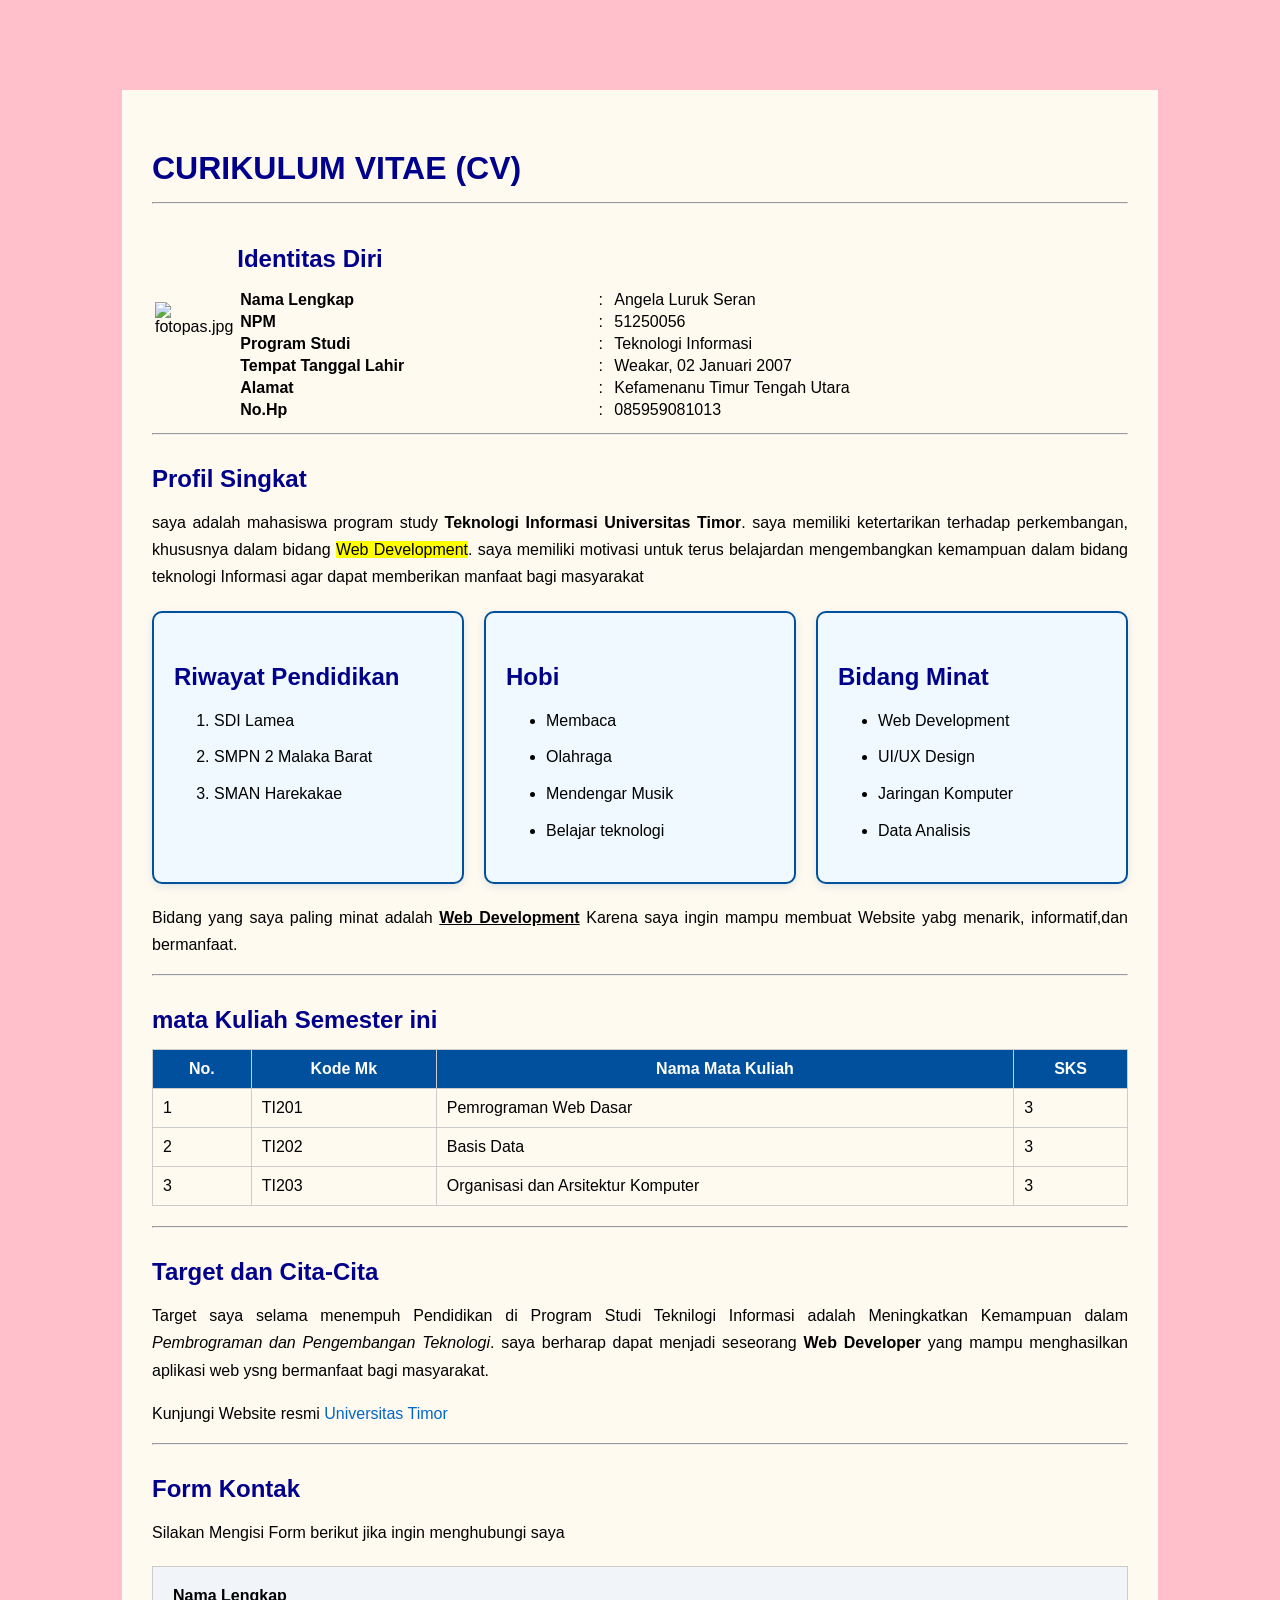
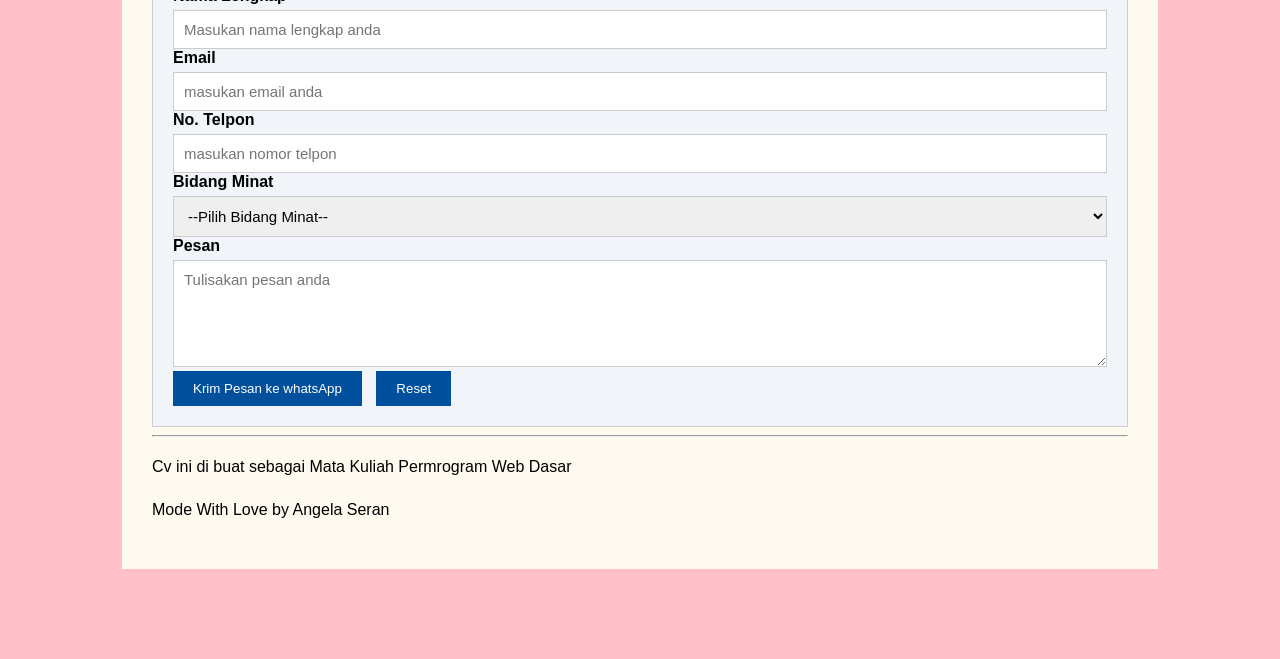
==== index.html @ 50d25ec2 "Update index.html" ====
<!DOCTYPE html>
<html>
<head>
    <meta charset="utf-8">
    <meta name="viewport" content="width=device-width, initial-scale=1.0">
    <title>CURIKULUM VITAE (CV)</title>
    <link rel="stylesheet" href="./styles.css">


</head>
<body>
<div class="container">


    <h1>CURIKULUM VITAE (CV)</h1>
    <hr>
    <table class="Identitas">
        <tr>
        
            <td>
                <img src="..image//fotopas.jpg" width="142px" alt="fotopas.jpg" width="142px">
            </td>
            
                <td class="kolom Identitas">
                    <h2>Identitas Diri</h2>
                        <table class="data  Identitas">
                        <tr>
                           <td><strong>Nama Lengkap</strong></td>
                           <td>:</td>
                           <td>Angela Luruk Seran</td>
                    </tr>
                    <tr>
                        <td><strong>NPM</strong></td>
                        <td>:</td>
                        <td>51250056</td>
                    </tr>
                    <tr>
                        <td><strong>Program Studi</strong></td>
                        <td>:</td>
                        <td>Teknologi Informasi</td>
                    </tr>
                    <tr>
                        <td><strong>Tempat Tanggal Lahir</strong> </td>
                        <td>:</td>
                        <td>Weakar, 02 Januari 2007</td>
                    </tr>
                    <tr>
                        <td><strong>Alamat</strong> </td>
                        <td>:</td>
                        <td>Kefamenanu Timur Tengah Utara</td>
                    </tr>
                    <tr>
                        <td><strong>No.Hp</strong> </td>
                        <td>:</td>
                        <td>085959081013</td>
                    </tr>
                </table>
            </td>
        </tr>
    </table>
    <hr>
    <h2>Profil Singkat</h2>
    <p>saya adalah mahasiswa program study <strong>Teknologi Informasi Universitas Timor</strong>.
    saya memiliki ketertarikan terhadap perkembangan, khususnya dalam bidang <mark>Web Development</mark>.
    saya memiliki motivasi untuk terus belajardan mengembangkan kemampuan dalam bidang teknologi Informasi 
    agar dapat memberikan manfaat bagi masyarakat
    </p>
   <div class="informasi">

    <div class="pendidikan">
        <h2>Riwayat Pendidikan</h2>
        <ol>
            <li>SDI Lamea</li>
            <li>SMPN 2 Malaka Barat</li>
            <li>SMAN Harekakae</li>
        </ol>
    </div>

    <div class="hobi">
        <h2>Hobi</h2>
        <ul>
            <li>Membaca</li>
            <li>Olahraga</li>
            <li>Mendengar Musik</li>
            <li>Belajar teknologi</li>
        </ul>
    </div>

    <div class="minat">
        <h2>Bidang Minat</h2>
        <ul>
            <li>Web Development</li>
            <li>UI/UX Design</li>
            <li>Jaringan Komputer</li>
            <li>Data Analisis</li>
        </ul>
    </div>
</div>
    <p>Bidang yang saya paling minat adalah <strong><u>Web Development</u> </strong>
        Karena saya ingin mampu membuat Website yabg menarik, informatif,dan bermanfaat.
    </p>
    <hr>
    <h2>mata Kuliah Semester ini</h2>
    <table class="tabel-matakuliah">
        <tr>
            <th>No.</th>
            <th>Kode Mk</th>
            <th>Nama Mata Kuliah</th>
            <th>SKS</th>
        </tr>
        <tr>
            <td>1</td>
            <td>TI201</td>
            <td>Pemrograman Web Dasar</td>
            <td>3</td>
        </tr>
        <tr>
            <td>2</td>
            <td>TI202</td>
            <td>Basis Data</td>
            <td>3</td>
        </tr>
        <tr>
            <td>3</td>
            <td>TI203</td>
            <td>Organisasi dan Arsitektur Komputer</td>
            <td>3</td>
        </tr>
    </table>
    <hr>
    <h2>Target dan Cita-Cita</h2>
    <p>Target saya selama menempuh Pendidikan di Program Studi Teknilogi Informasi adalah Meningkatkan Kemampuan dalam
    <em>Pembrograman dan Pengembangan Teknologi</em>.
    saya berharap dapat menjadi seseorang <strong>Web Developer</strong> yang mampu menghasilkan aplikasi web ysng bermanfaat  bagi masyarakat.
    </p>
    <p>Kunjungi Website resmi<a href="https://unimor.ac.id" target="_blank"> Universitas Timor </a> 
    </p>
 <hr>   
 <h2>Form Kontak</h2>
 <p>Silakan Mengisi Form berikut jika ingin menghubungi saya </p>
 <form id ="formkontak">
    <div>
        <label for="nama">Nama Lengkap</label>
        <input type="text" id="nama" 
         placeholder="Masukan nama lengkap anda">
    </div>
    <div>
        <label for="email">Email</label>
        <input type="email" id="email" name="email"
        placeholder="masukan email anda">
    </div>
    <div class="From-group">
        <label>No. Telpon</label>
        <input type="tel" id ="telpon" name="telpon"
        placeholder="masukan nomor telpon">     
    </div>
    <div class="From-group">
        <label for="minat">Bidang Minat</label>

        <select id="minat" name="minat">
            <option value="">--Pilih Bidang Minat--</option>
            <option value="web">Web Development</option>
            <option value="uiux">UI/UX Design</option>
            <option value="ai">Artifikal Intelligent</option>
            <option value="data">Data Analisis</option>
        </select>
    </div>
    <div class="From-group">
        <label for="pesan">Pesan</label>
        <textarea id="pesan" name="pesan" rows="5" placeholder=
        "Tulisakan pesan anda"></textarea>
    </div>

    <button type="submit">Krim Pesan ke whatsApp</button>
    <button type="reset">Reset</button>
 </form>
 <hr>

 <p>Cv ini di buat sebagai Mata Kuliah Permrogram Web Dasar</p>
 <p>Mode With Love by Angela Seran</p>

 <script src="script.js"></script>
    </div>
</body>
</html>
---- styles.css ----
body {
    background-color: pink;
    font-family: Arial, sans-serif;
    color: #000000;
    margin: 30px auto;
    padding: 30px;
}

.container {
    width: 80%;
    margin: 30px auto;
    padding: 30px;
    background-color: floralwhite;
}

h1 {
    color: darkblue;
    margin-top: 30px;
    margin-bottom: 15px;
}

h2 {
    color: darkblue;
    margin-top: 30px;
    margin-bottom: 15px;
}

p {
    font-size: 16px;
    line-height: 1.7;
    text-align: justify;
}

.Identitas {
    width: 100%;
}

.kolom-foto {
    width: 142px;
    vertical-align: top;
    padding-right: 30px;
}

.kolom-identitas {
    vertical-align: top;
}

.Foto-profil {
    width: 142px;
    border: 3px solid #00509e;
    padding: 5px;
}

.data-identitas td {
    padding: 5px;
}

ul,
ol {
    line-height: 1.8;
}

.tabel-matakuliah {
    width: 100%;
    border-collapse: collapse;
    margin-top: 15px;
    margin-bottom: 20px;
}

.tabel-matakuliah th {
    background-color: #00509e;
    color: white;
    padding: 10px;
    border: 1px solid #cccccc;
}

.tabel-matakuliah td {
    padding: 10px;
    border: 1px solid #cccccc;
}

a {
    color: #0066cc;
    text-decoration: none;
}

a:hover {
    color: red;
    text-decoration: underline;
}

form {
    background-color: #f1f5f9;
    padding: 20px;
    margin-top: 20px;
    border: 1px solid #cccccc;
}

.form-group,
.from-group {
    margin-bottom: 15px;
}

label {
    display: block;
    font-weight: bold;
    margin-bottom: 5px;
}

input,
select,
textarea {
    width: 100%;
    padding: 10px;
    border: 1px solid #cccccc;
    box-sizing: border-box;
    font-family: "Segoe UI", Arial, sans-serif;
    font-size: 15px;
}

textarea {
    resize: vertical;
}

button {
    background-color: #00509e;
    color: white;
    padding: 10px 20px;
    border: none;
    margin-right: 10px;
    cursor: pointer;
}

button {
    background-color: #00509e;
    color: white;
    padding: 10px 20px;
    border: none;
    margin-right: 10px;
    cursor: pointer;
}

button:hover {
    background-color: #003366;
}

.footer {
    text-align: center;
    color: #666666;
    margin-top: 30px;
}

.informasi {
    display: flex;
    width: 100%;
    gap: 20px;
    margin-top: 20px;
    margin-bottom: 20px;
}

.pendidikan,
.hobi,
.minat {
    flex: 1;
    background-color: #f0f9ff;
    border: 2px solid #00509e;
    border-radius: 10px;
    padding: 20px;
    box-sizing: border-box;
    box-shadow: 0 3px 8px rgba(0, 80, 130, 0.12);
}

.pendidikan,
.hobi,
.minat = {
    margin-top: 0;
    color: darkblue;
    font-size: 19px;
}

.pendidikan li,
.hobi li,
.minat li {
    margin-bottom: 8px;
}
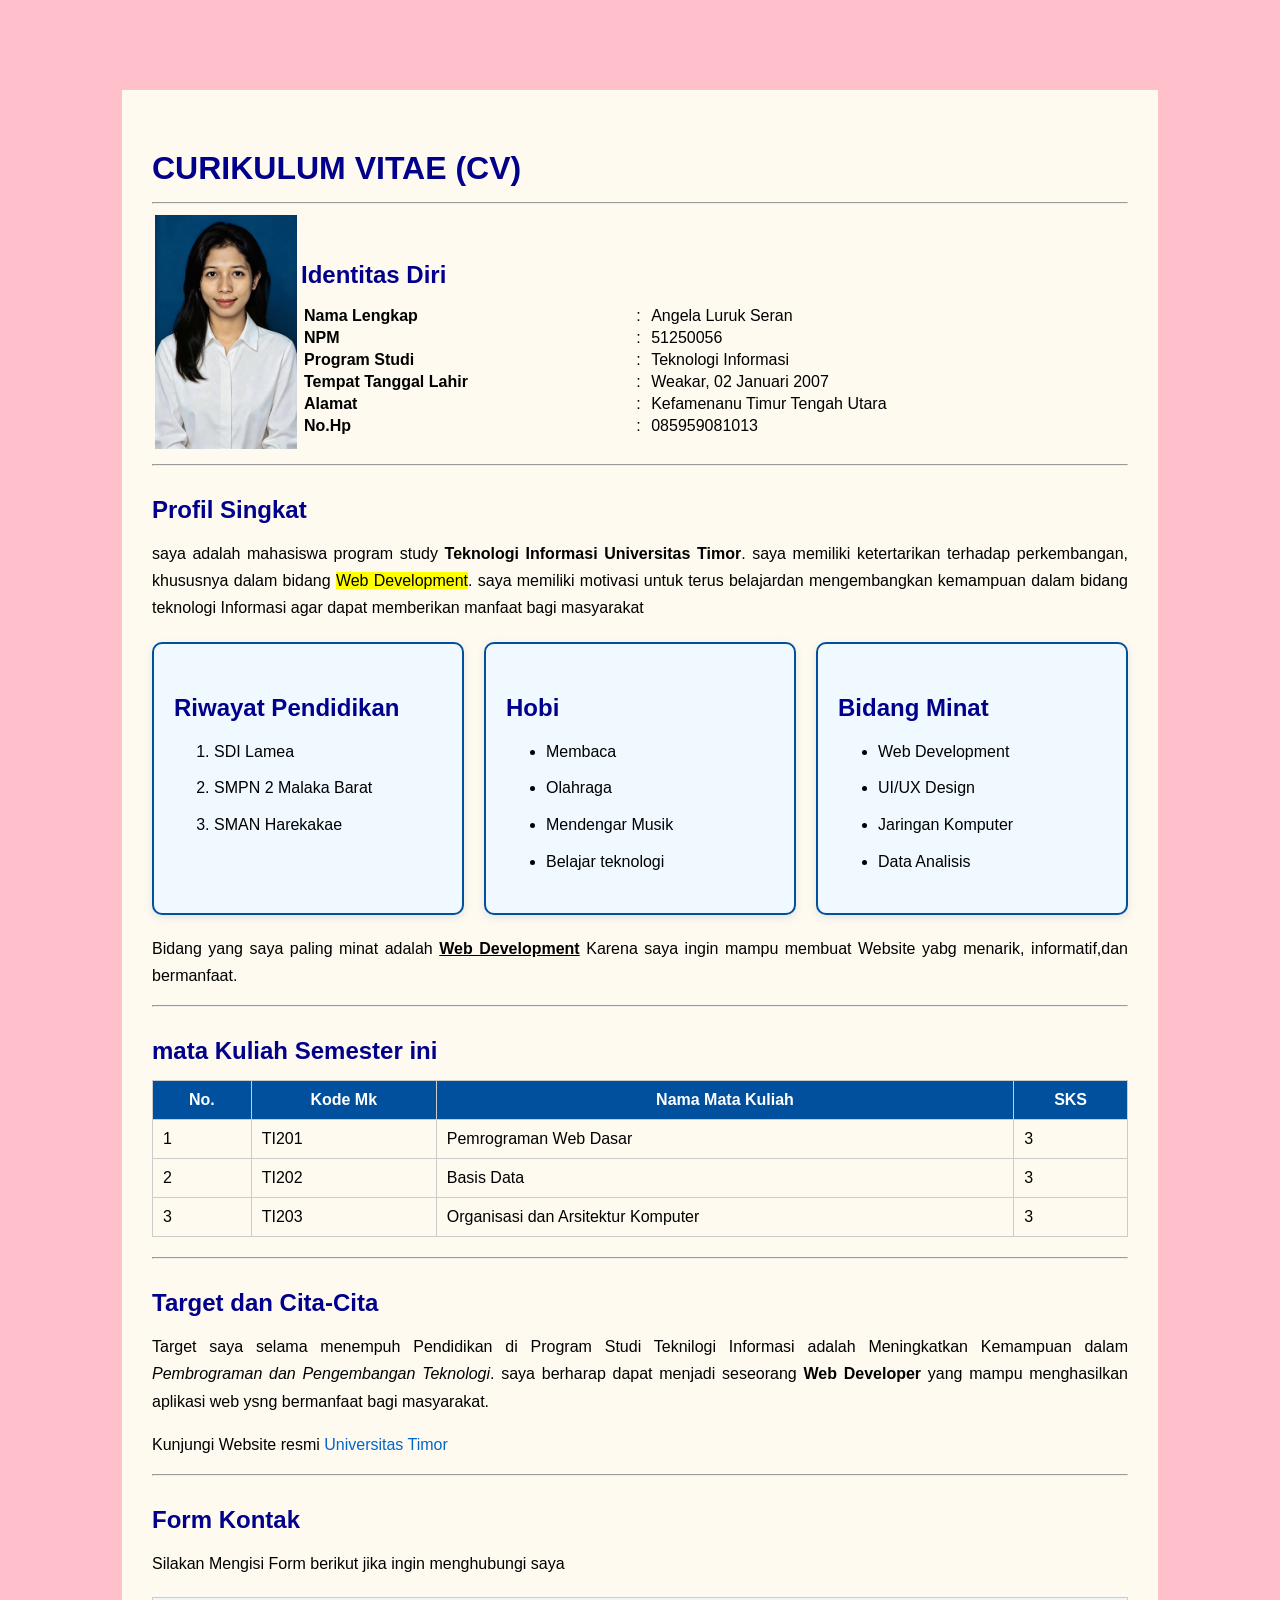
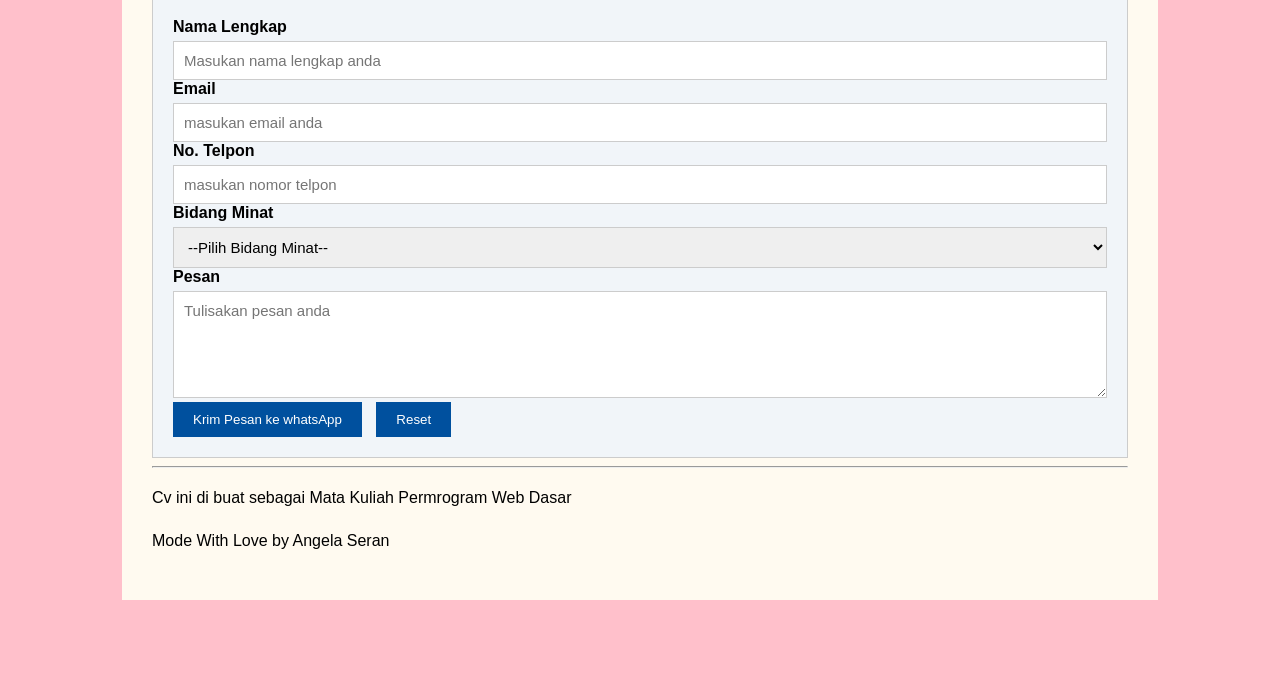
==== commit 035153b3: "Update index.html" ====
--- a/index.html
+++ b/index.html
@@ -18,7 +18,7 @@
         <tr>
         
             <td>
-                <img src="..image//fotopas.jpg" width="142px" alt="fotopas.jpg" width="142px">
+                <img src="../fotopas.jpg" width="142px" alt="foto profil" width="142px">
             </td>
             
                 <td class="kolom Identitas">
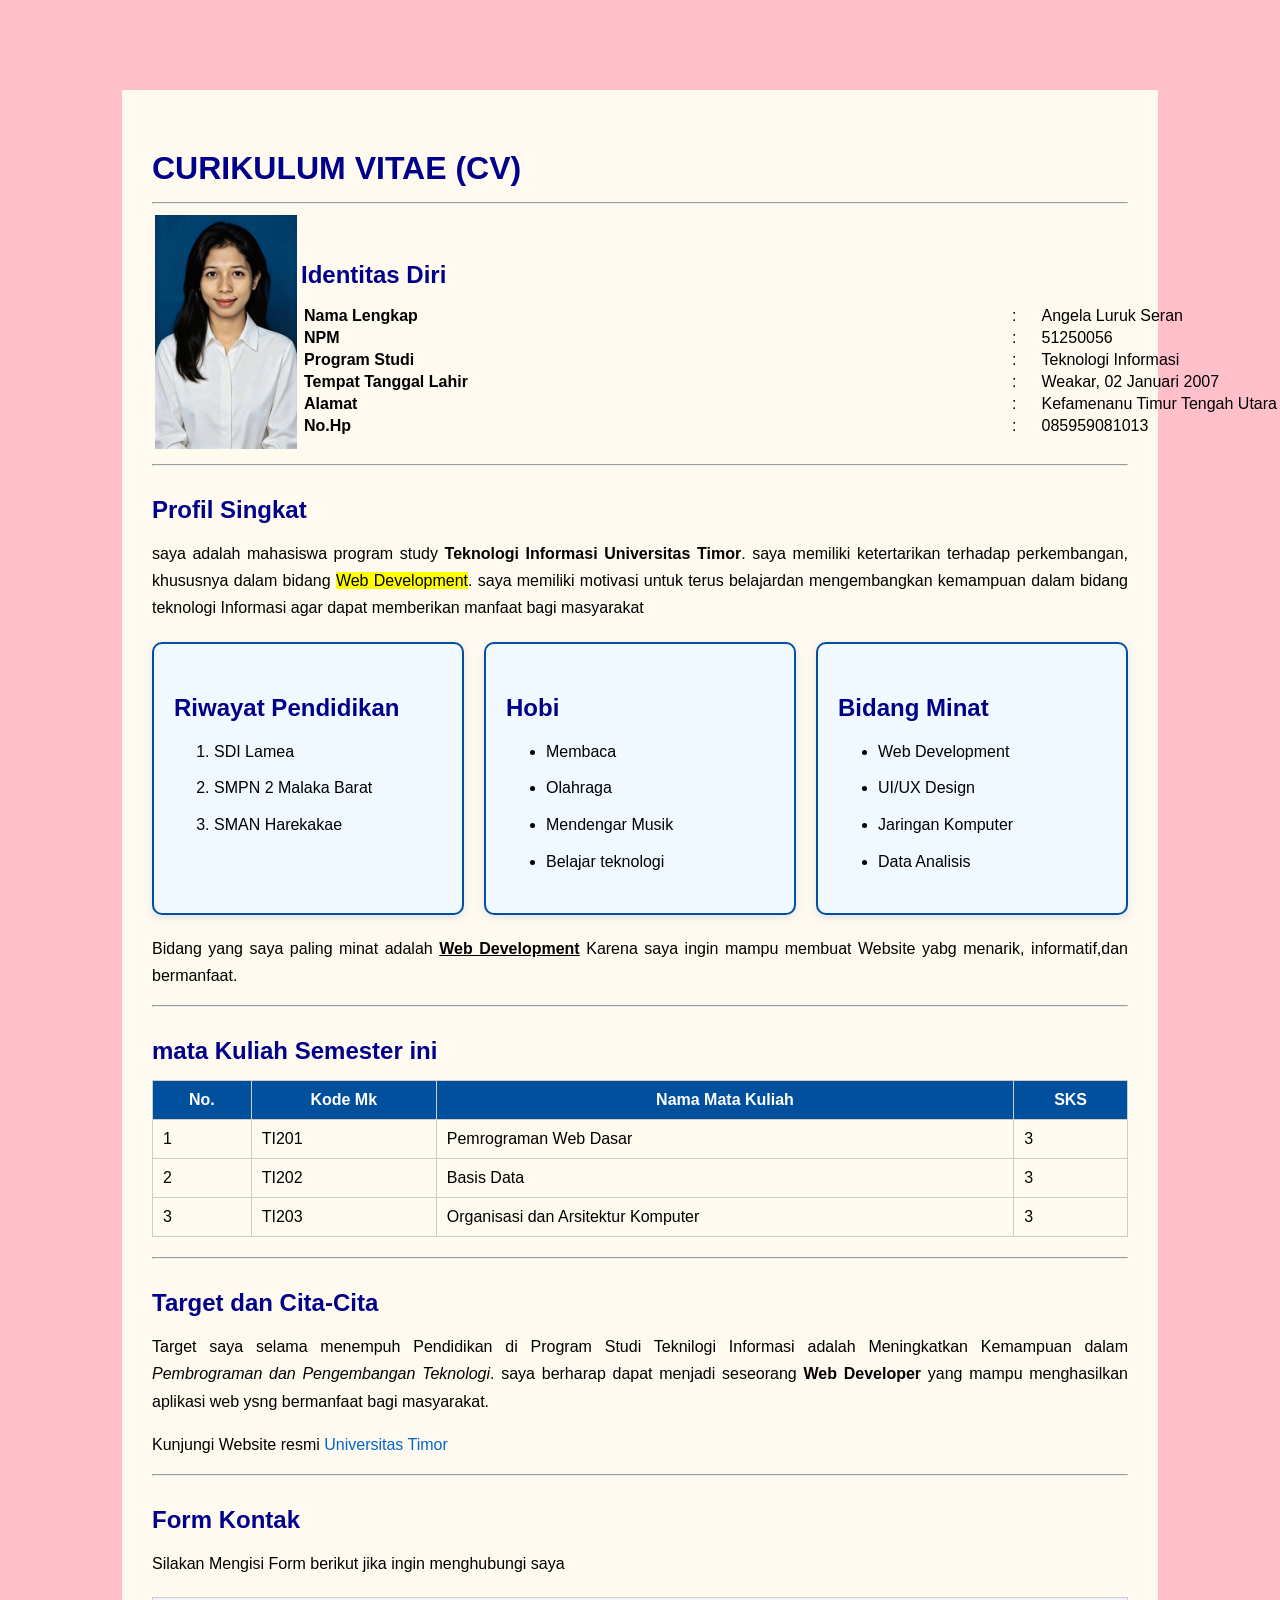
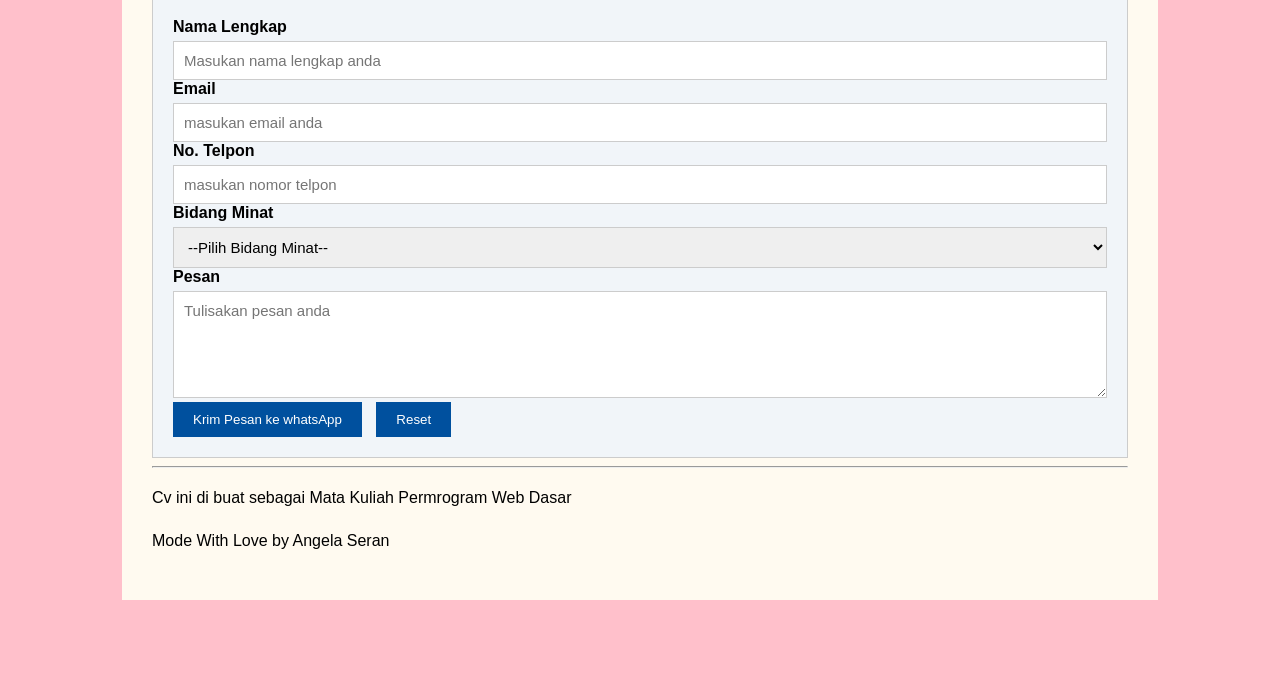
==== commit 4a79f581: "Fix HTML formatting and structure" ====
--- a/index.html
+++ b/index.html
@@ -18,7 +18,7 @@
         <tr>
         
             <td>
-                <img src="../fotopas.jpg" width="142px" alt="foto profil" width="142px">
+                <img src="../fotopas.jpg" width="142px" alt="fotopas.jpg" width="142px">
             </td>
             
                 <td class="kolom Identitas">
--- a/styles.css
+++ b/styles.css
@@ -32,7 +32,7 @@
 }
 
 .Identitas {
-    width: 100%;
+    width: 142%;
 }
 
 .kolom-foto {
@@ -182,4 +182,4 @@
 .hobi li,
 .minat li {
     margin-bottom: 8px;
-}+}
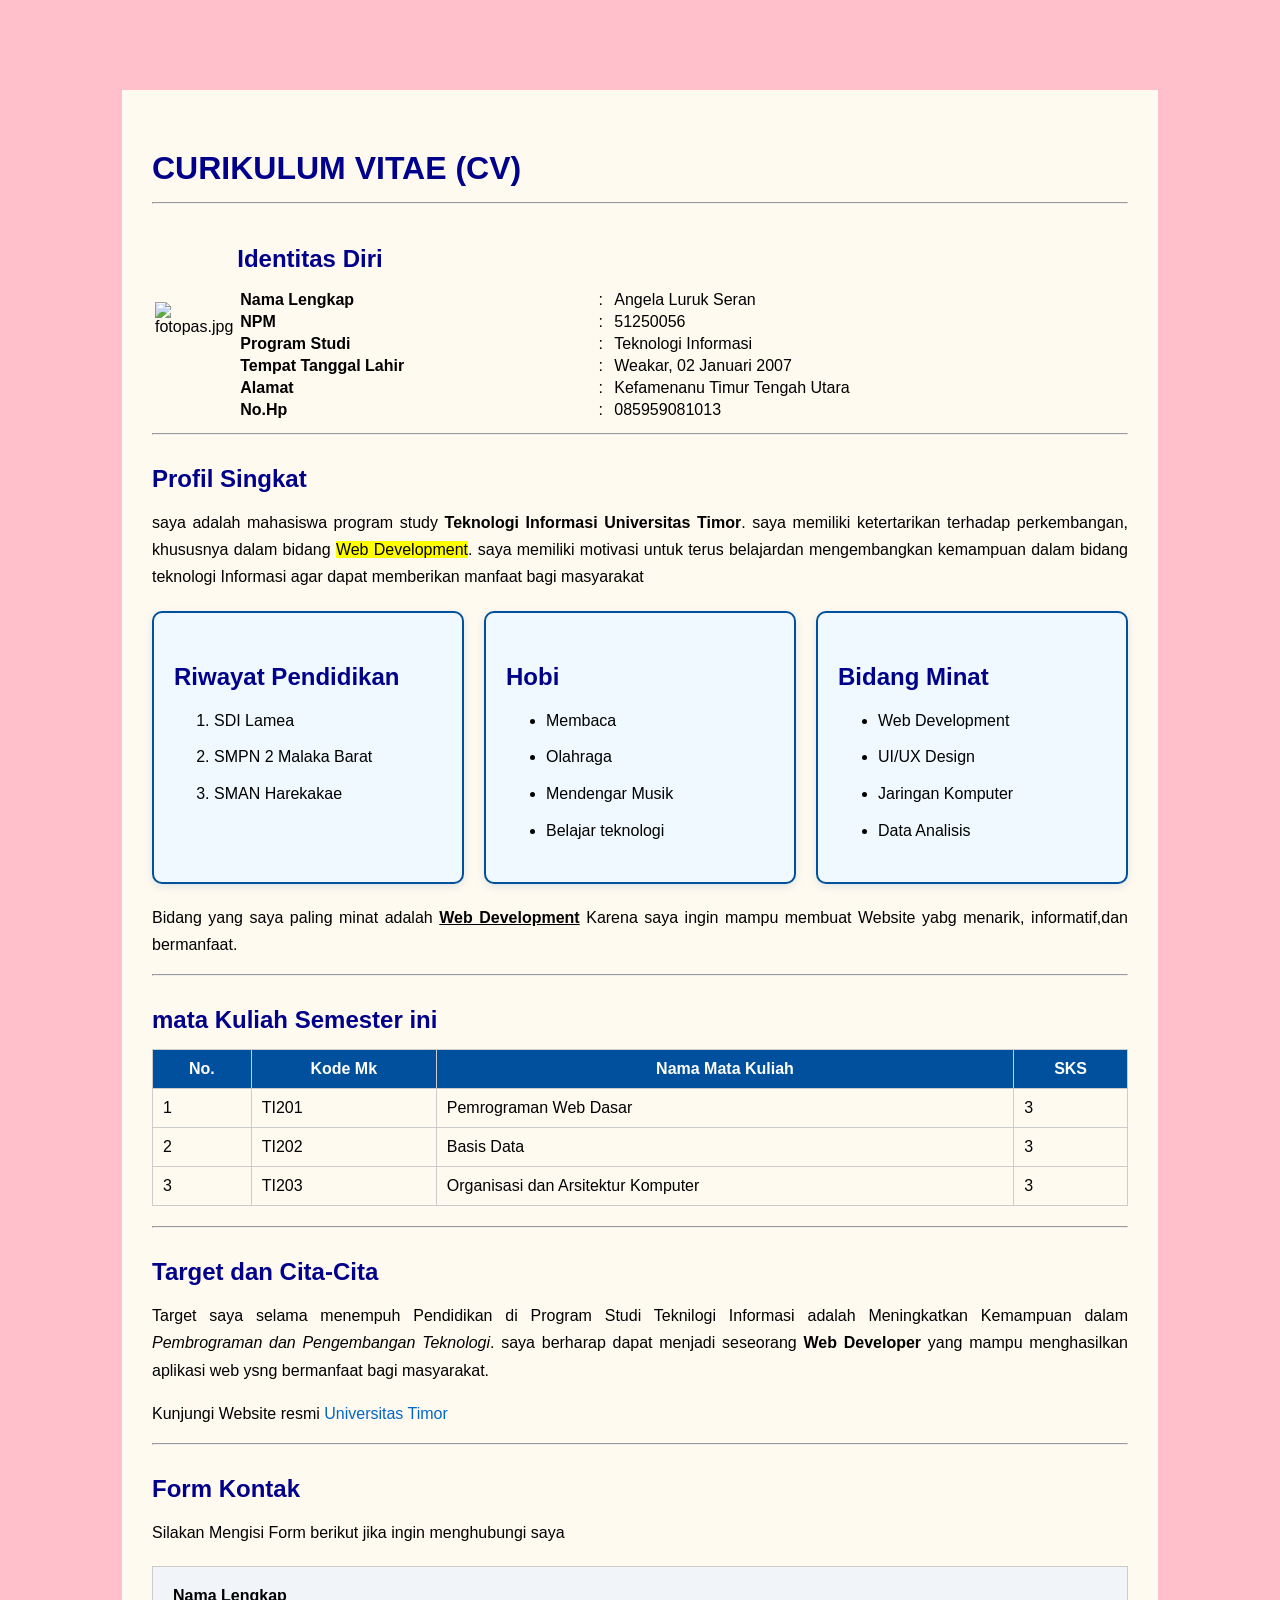
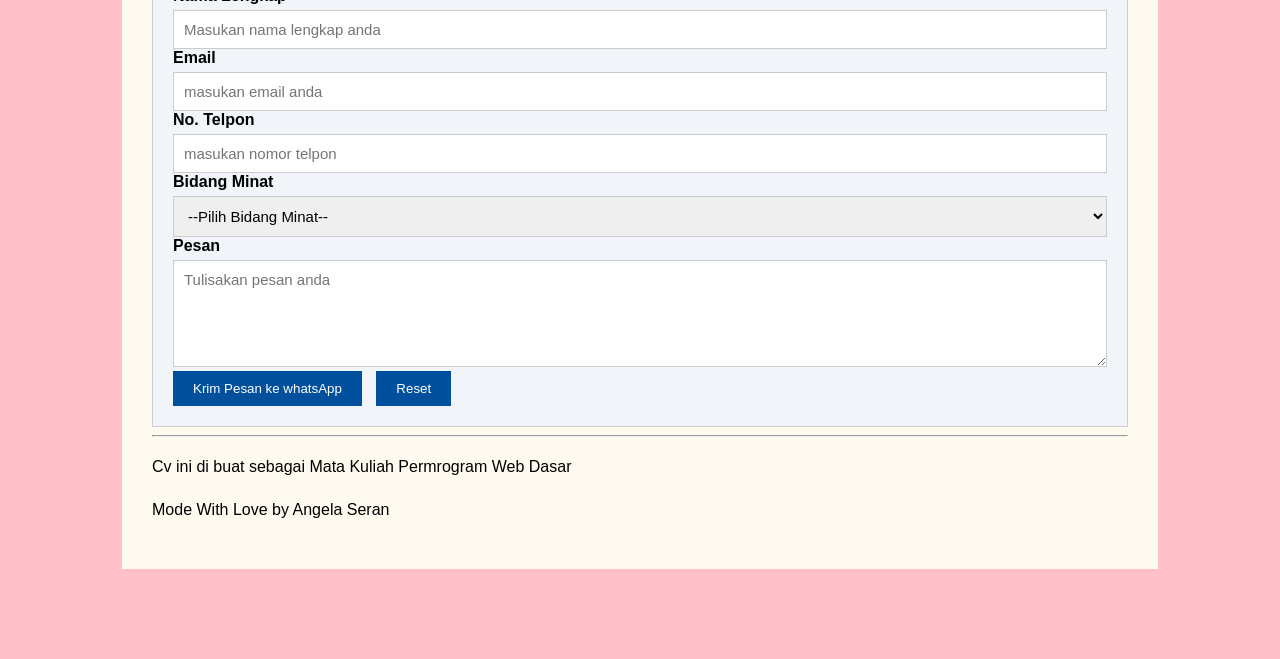
==== commit 0a9f08cd: "Fix HTML formatting and update image source" ====
--- a/index.html
+++ b/index.html
@@ -18,7 +18,7 @@
         <tr>
         
             <td>
-                <img src="../fotopas.jpg" width="142px" alt="fotopas.jpg" width="142px">
+                <img src="..image//fotopas.jpg" width="142px" alt="fotopas.jpg" width="142px">
             </td>
             
                 <td class="kolom Identitas">
--- a/styles.css
+++ b/styles.css
@@ -32,7 +32,7 @@
 }
 
 .Identitas {
-    width: 142%;
+    width: 100%;
 }
 
 .kolom-foto {
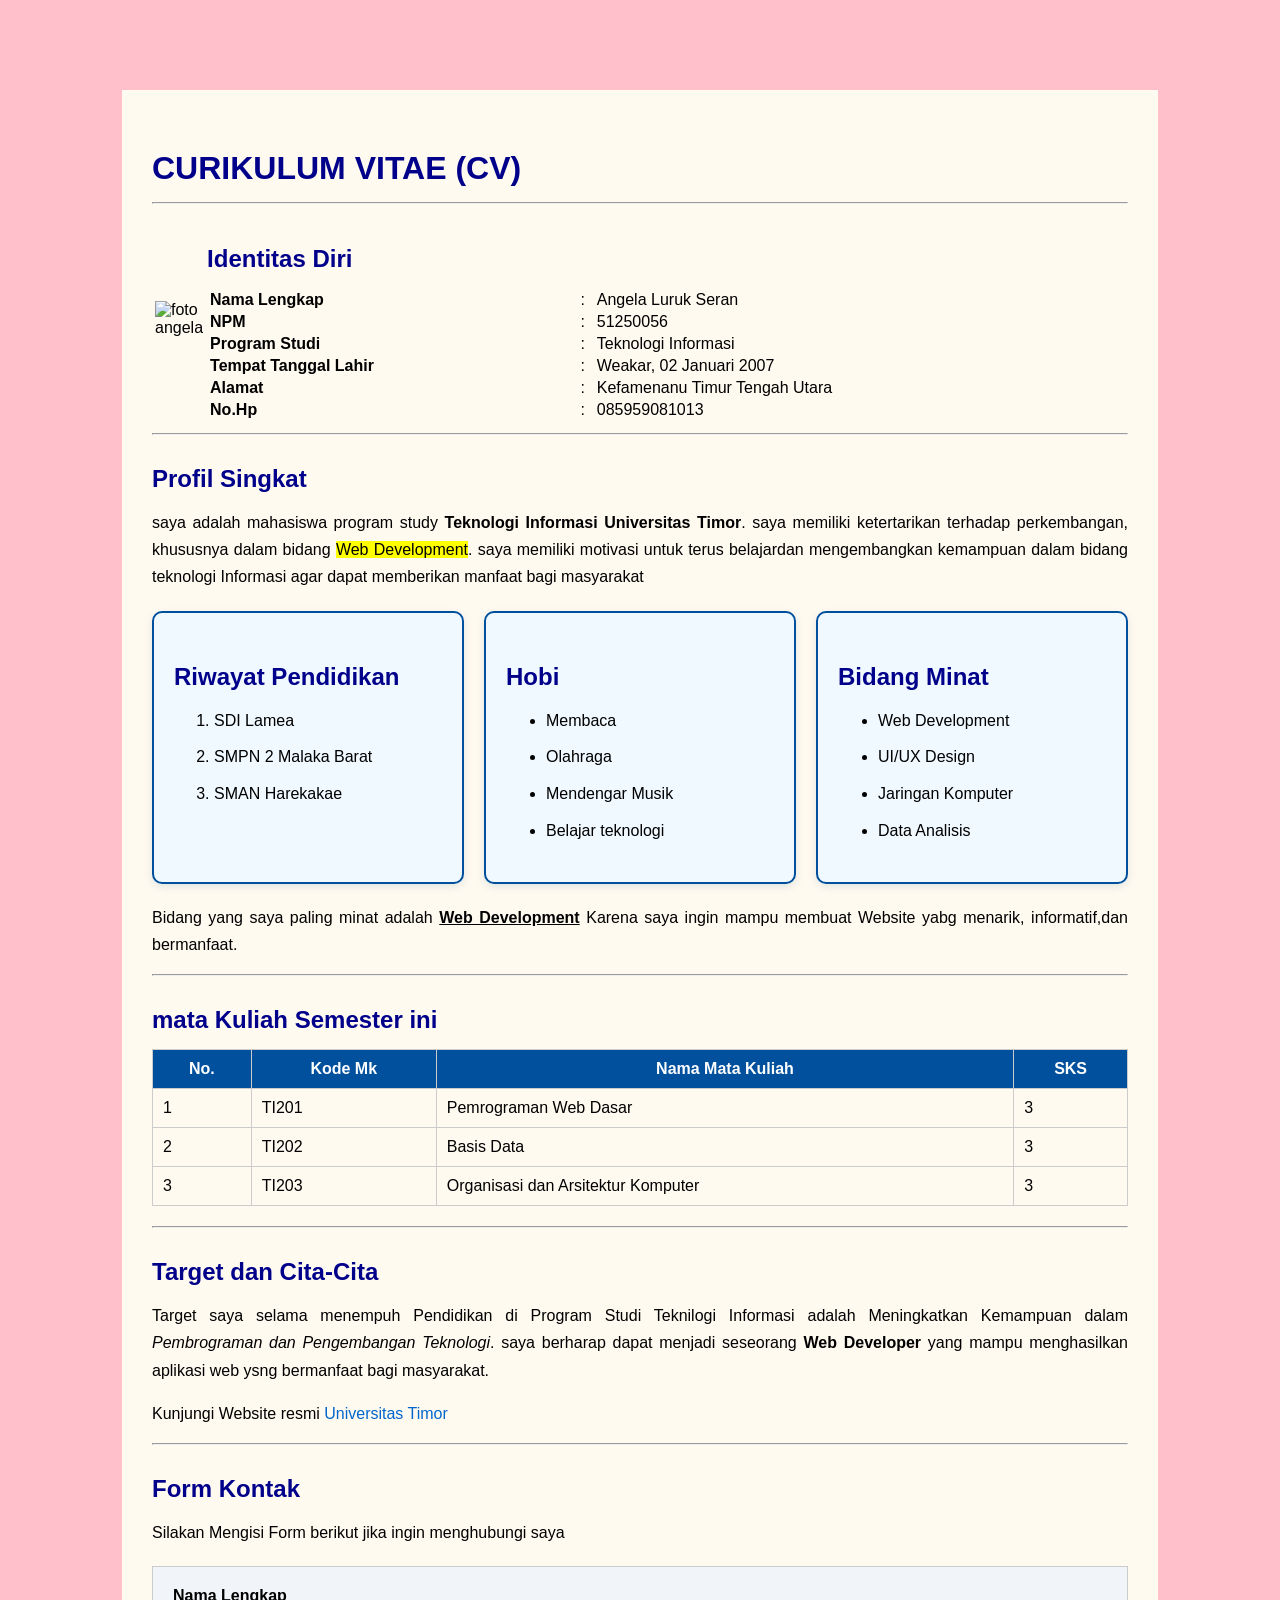
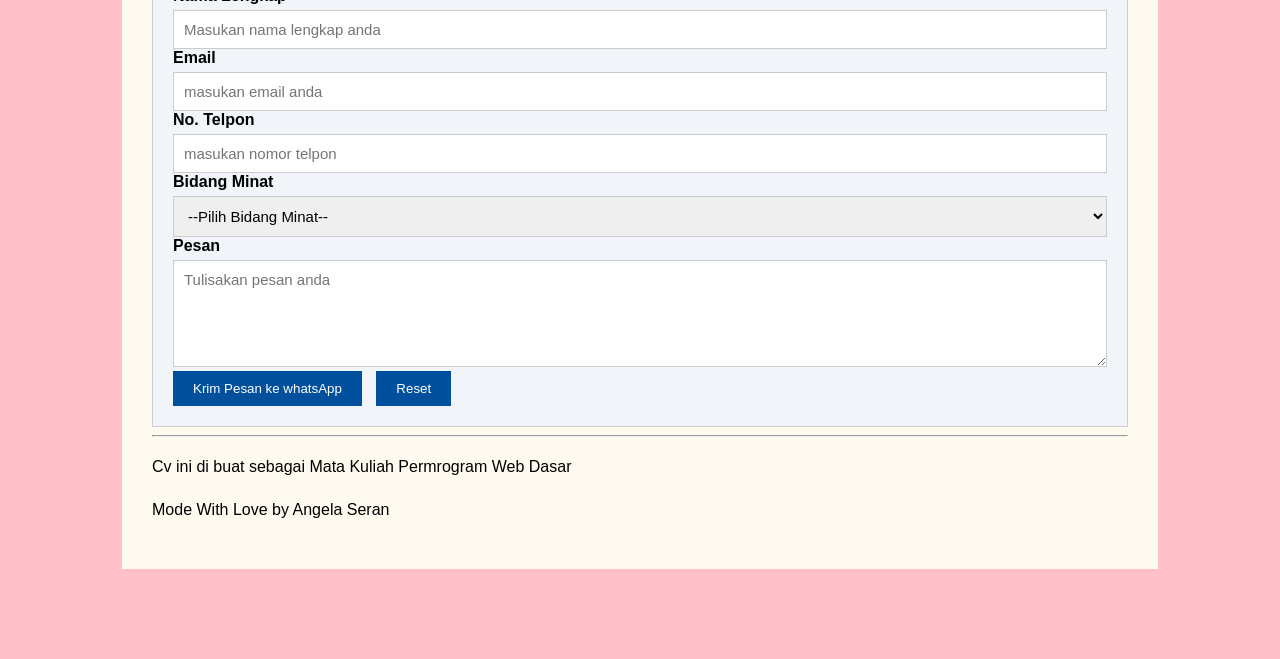
==== commit 23f87a12: "Fix HTML syntax and update image source" ====
--- a/index.html
+++ b/index.html
@@ -18,7 +18,7 @@
         <tr>
         
             <td>
-                <img src="..image//fotopas.jpg" width="142px" alt="fotopas.jpg" width="142px">
+                <img src="..image/fotopas.jpg" width="142px" alt="foto angela">
             </td>
             
                 <td class="kolom Identitas">
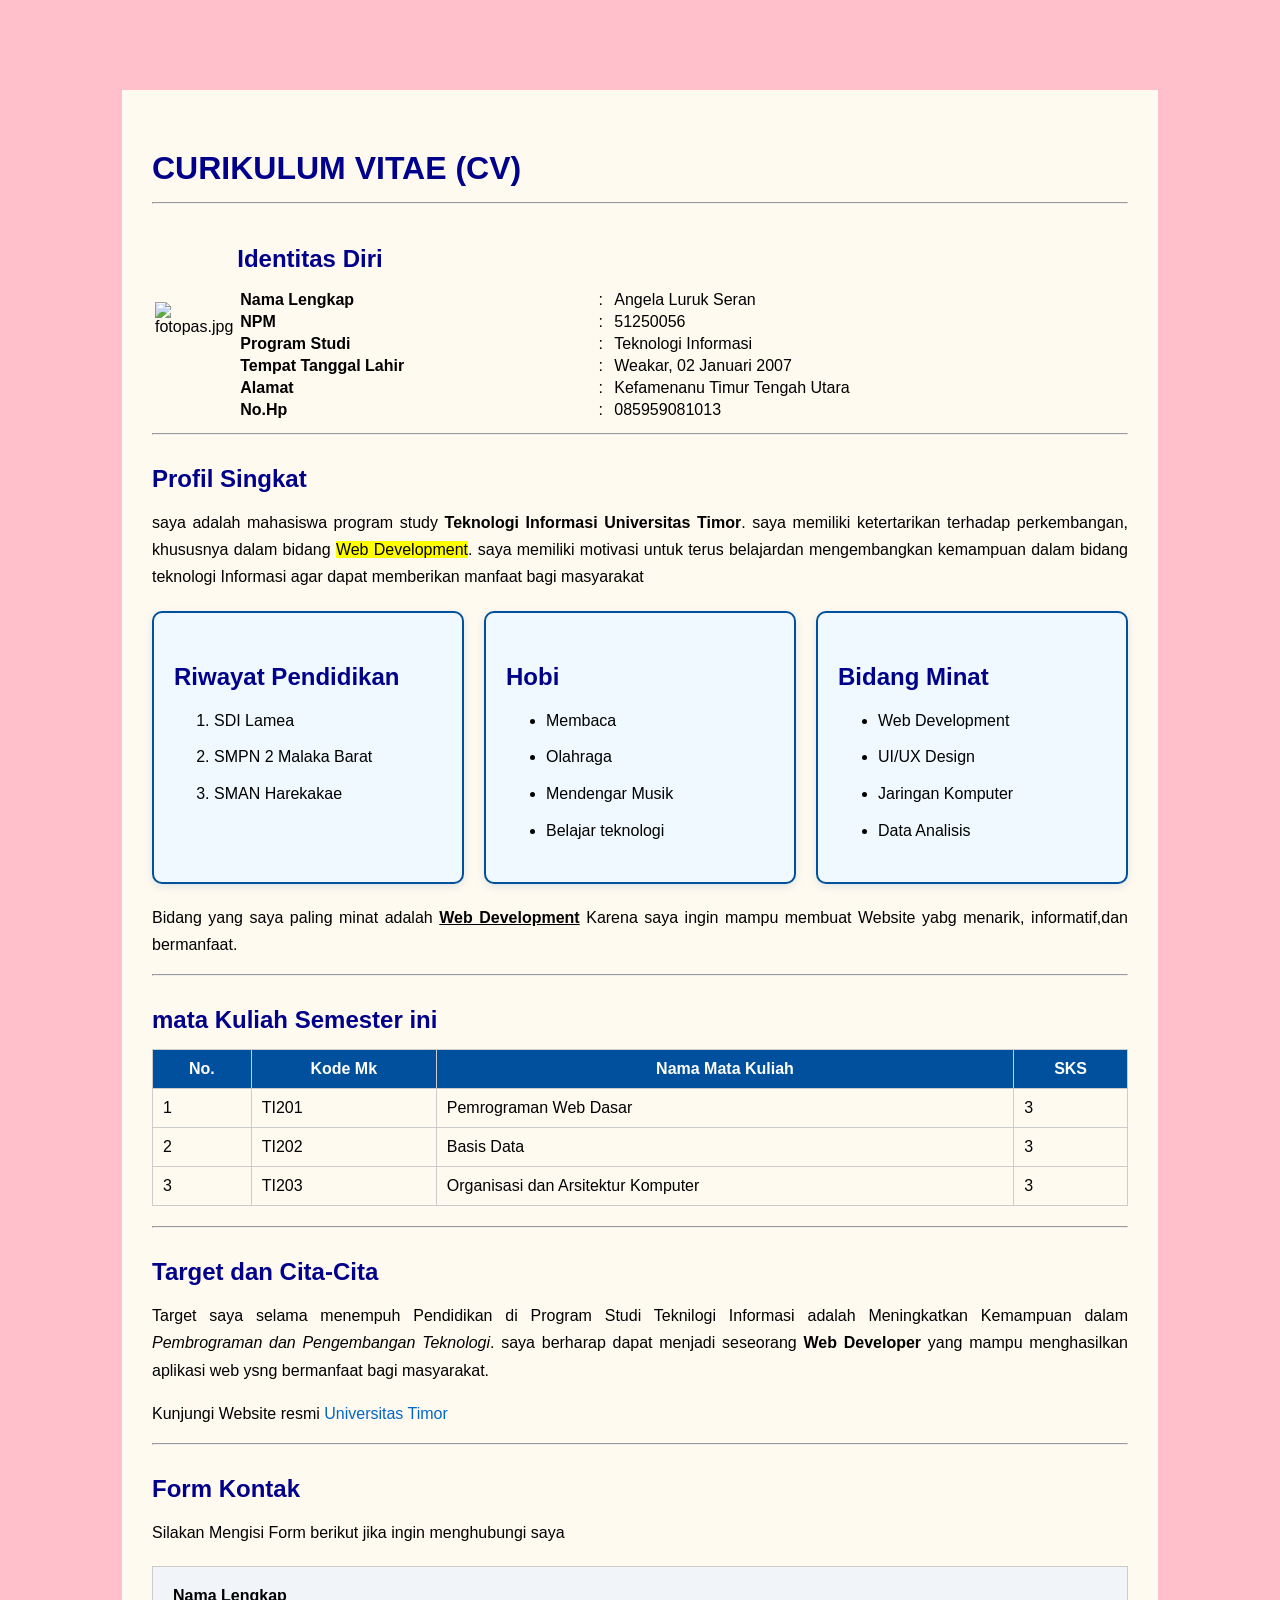
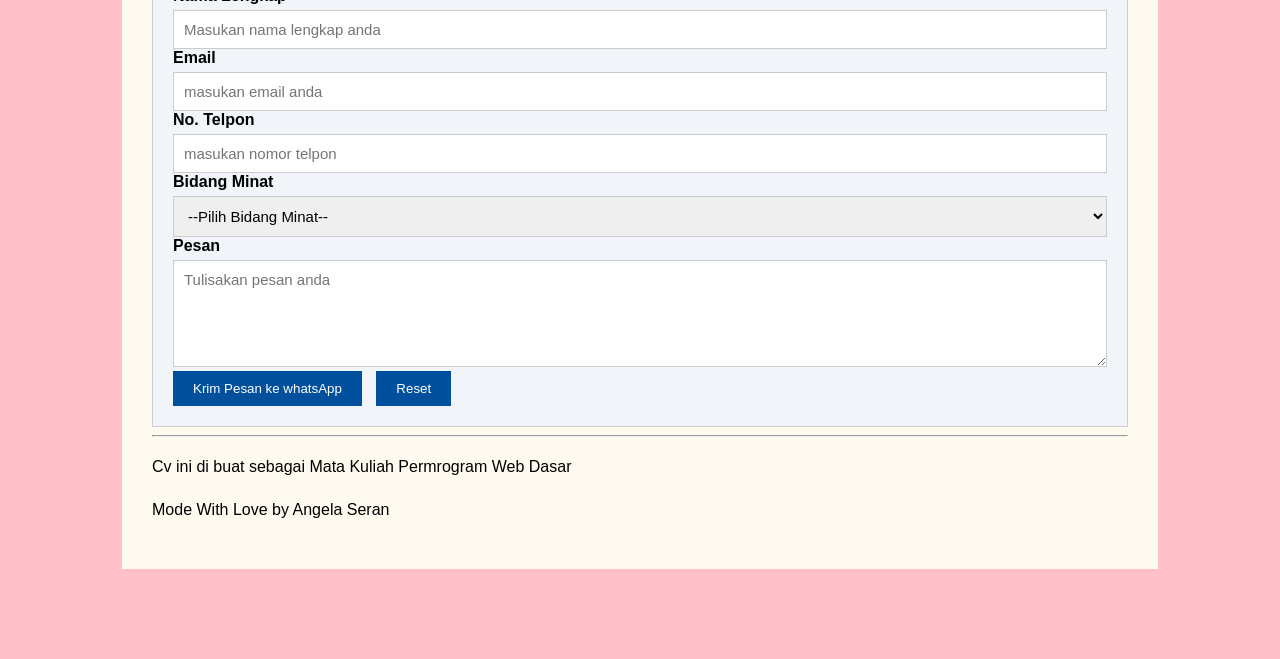
==== commit 7c1f5753: "Add files via upload" ====
--- a/index.html
+++ b/index.html
@@ -18,7 +18,7 @@
         <tr>
         
             <td>
-                <img src="..image/fotopas.jpg" width="142px" alt="foto angela">
+                <img src="../image/fotopas.jpg" width="142px" alt="fotopas.jpg">
             </td>
             
                 <td class="kolom Identitas">
@@ -182,4 +182,4 @@
  <script src="script.js"></script>
     </div>
 </body>
-</html>
+</html>
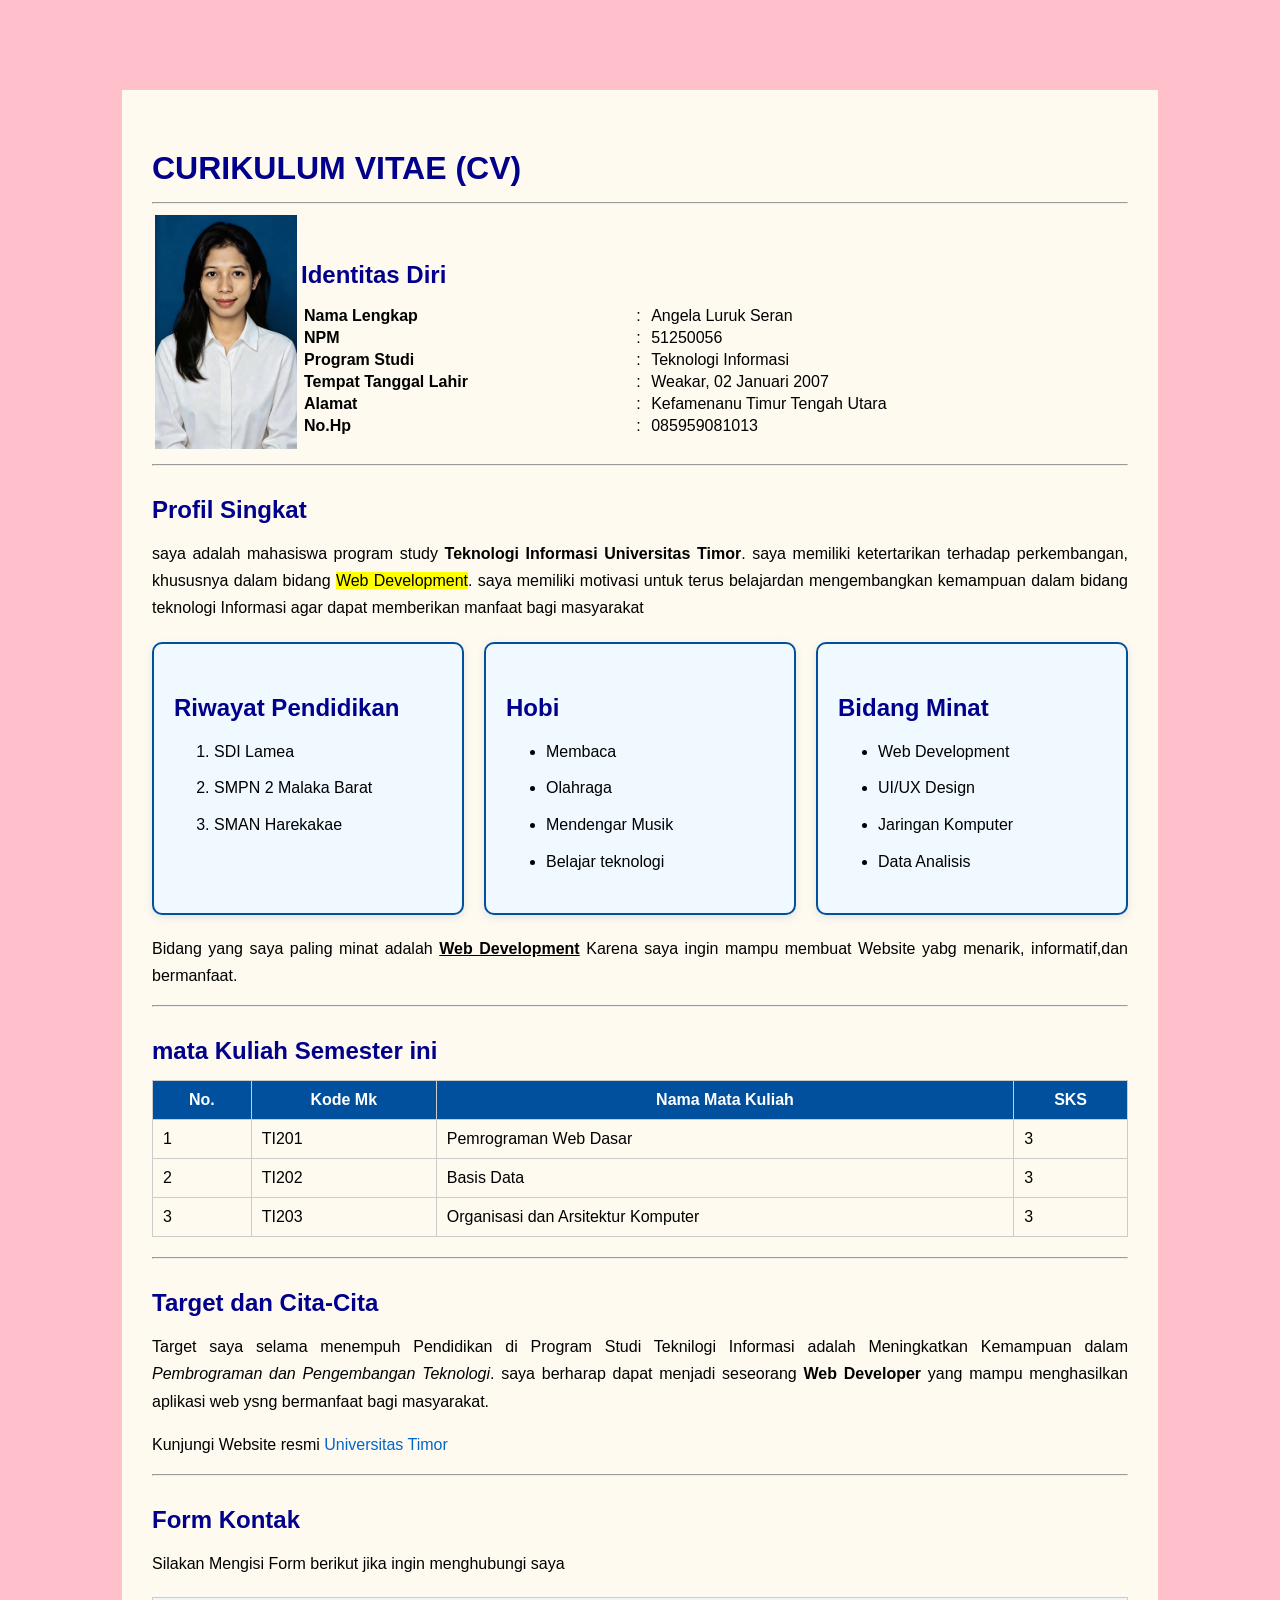
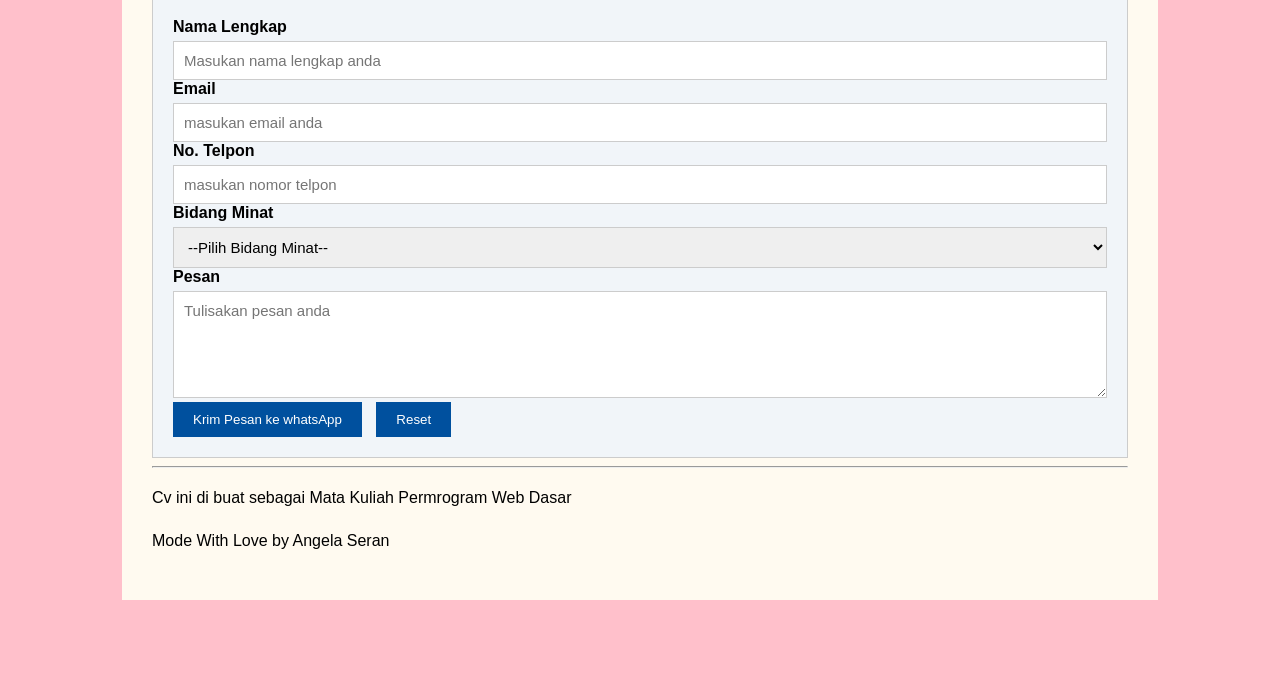
==== commit 0540c517: "index.html" ====
--- a/index.html
+++ b/index.html
@@ -18,7 +18,7 @@
         <tr>
         
             <td>
-                <img src="../image/fotopas.jpg" width="142px" alt="fotopas.jpg">
+                <img src="/image/fotopas.jpg" width="142px" alt="fotopas.jpg">
             </td>
             
                 <td class="kolom Identitas">
@@ -182,4 +182,4 @@
  <script src="script.js"></script>
     </div>
 </body>
-</html>+</html>
